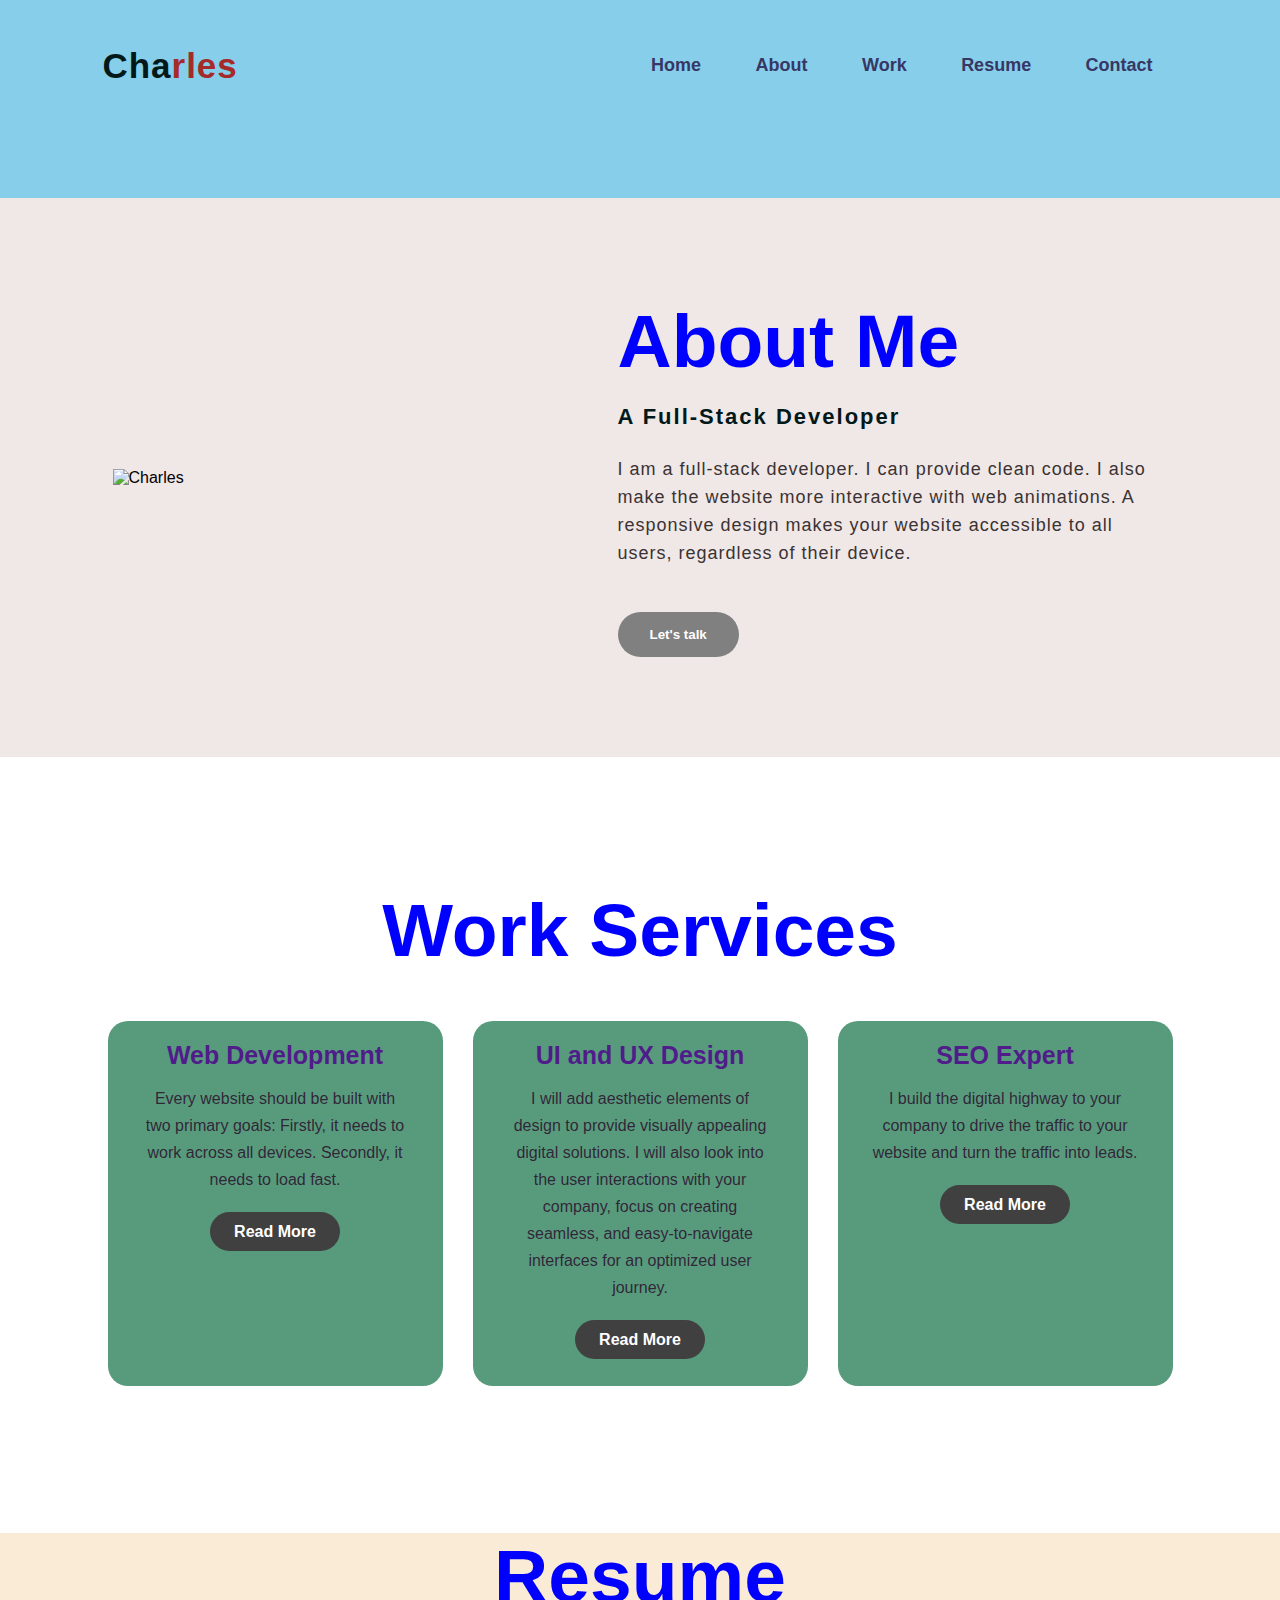
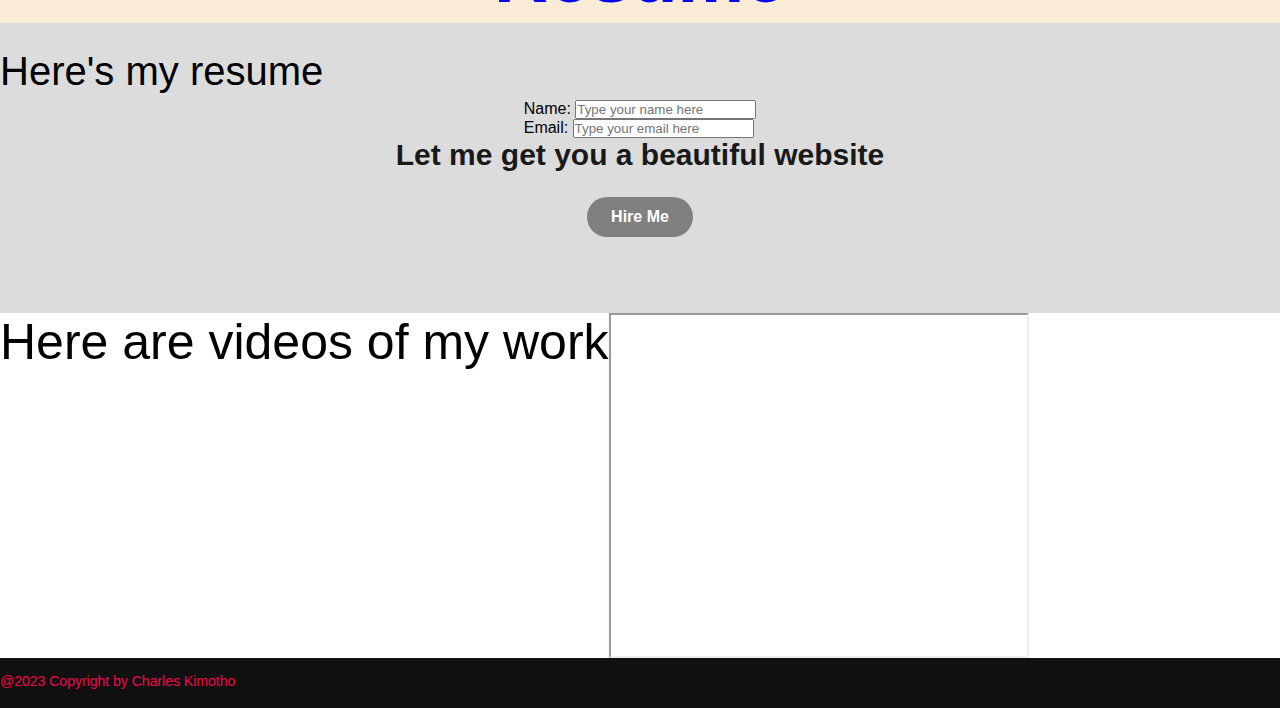
==== charles_portfolio.html @ 95c23b43 "First version release" ====
<!DOCTYPE html>
<html>
    <head>
        <title>Charle's Portfolio</title>
        <style>
            * {
                padding: 0;
                margin: 0;
                font-family: sans-serif;
                box-sizing: border-box;
            }
            .hero{
                height: 22vh;
                width: 100%; 
                background-color: skyblue;                
            }
            nav{
                display: flex;
                align-items: center;
                justify-content: space-between;
                padding-top: 45px;
                padding-left: 8%;
                padding-right: 8%;
            }
            .logo{
                color: rgb(3, 24, 24);
                font-size: 35px;
                letter-spacing: 1px;
                cursor: pointer;
            }
            span{
                color: brown;
            }
            nav ul li{
                list-style-type: none;
                display: inline-block;
                padding: 10px 25px;                
            }
            nav ul li a{
                position: relative;
                font-size: 18px;
                text-decoration: none;                 
                color: rgb(55, 55, 100);
                text-align: none;
                font-weight: bold;
                text-transform: capitalize;
            }                       
            .about{
                width: 100%;
                padding: 100px 0px;
                background-color: #f0e7e7;
            }
            .about img{
                height: auto;
                width: 430px;
            }
            .about-text{
                width: 550px;                
            }
            .main{
                width: 1130px;
                max-width: 95%;
                margin: 0 auto;
                display: flex;
                align-items: center;
                justify-content: space-around;
            }
            .about-text h2{
                color: blue;
                font-size: 75px;
                margin-bottom: 20px;
            }
            .about-text h5{
                color:rgb(3, 24, 24);
                letter-spacing: 2px;
                font-size: 22px;
                margin-bottom: 25px;
                text-transform: capitalize;
            }
            .about-text p{
                color: rgb(59, 51, 51);
                letter-spacing: 1px;
                line-height: 28px;
                font-size: 18px;
                margin-bottom: 45px;
            }
            button{
                background-color: grey;
                color: white; 
                text-decoration: none;
                border: 2px solid transparent;
                font-weight: bold;
                padding: 13px 30px;
                border-radius: 30px;                 
            }
            .work{
                background: white;                 
                width: 100%;
                padding: 100px 0px;
            }
            .title h2{
                color: blue;
                font-size: 75px;
                width: 1130px;
                margin: 30px auto;
                text-align: center;
            }
            .box{
                display: flex;                 
                justify-content: center;
                align-items: center;
                min-height: 400px;
            }
            .card{
                height: 365px;
                width: 335px;
                padding: 20px 35px;
                background: rgb(88, 155, 124);
                border-radius: 20px;
                margin: 15px;
                position: relative;
                overflow: hidden;
                text-align: center;
            }        
            h5{
                color: rgb(79, 28, 138);
                font-size: 25px;
                margin-bottom: 15px;
            }
            .pra p{
                color: rgba(39, 5, 39, 0.8);
                font-size: 16px;
                line-height: 27px;
                margin-bottom: 25px;
            }
            .card .button{
                background-color: rgb(65, 64, 64);
                color: white; 
                text-decoration: none;
                border: 2px solid transparent;
                font-weight: bold;
                padding: 9px 22px;
                border-radius: 30px;
            }
            .resume{
                position: relative;
                width: 100;
                height: 10vh;
                background-color: antiquewhite;
            }
            .contact-me{
                width: 100%;
                height: 290px;
                background: gainsboro;
                display: flex;
                align-items: center;
                flex-direction: column;
                justify-content: center;
            }
            .contact-me p{
                color: #191919;
                font-size: 30px;
                font-weight: bold;
                margin-bottom: 25px;
            }
            .contact-me .button-two{
                background-color: grey;
                color: white; 
                text-decoration: none;
                border: 2px solid transparent;
                font-weight: bold;
                padding: 9px 22px;
                border-radius: 30px;
            }
            footer{
                position: relative;
                width: 100%;
                height: 50px;
                background: #101010;                 
                align-items: center;
                justify-content: center;
            }           
            .end{
                position: absolute;
                color: #f9004d;
                bottom: 35px;
                top: 15px;
                font-size: 14px;
            }
        </style>
    </head>
    <body>
        <!--the navbar section starts-->
        <div class="hero">
            <nav>
                <h2 class="logo">Cha<span>rles</span></h2>
                <ul>
                    <li><a href="#">Home</a></li>
                    <li><a href="#">About</a></li>
                    <li><a href="#">Work</a></li>
                    <li><a href="#">Resume</a></li>
                    <li><a href="#">Contact</a></li>
                </ul>
            </nav>            
        </div>       
        <!--the about me section begins-->
        <section class="about">
            <div class="main">   
                <img src="C:\Users\User\OneDrive\Desktop\charles22.jpg" alt="Charles">    
                <div class="about-text">
                    <h2>About Me</h2>
                    <h5>A full-stack developer</h5>
                    <p>I am a full-stack developer. I can provide clean code. I also make the website more interactive with web animations. 
                    A responsive design makes your website accessible to all users, regardless of their device.</p>
                    <button type="button">Let's talk</button>
                </div>  
            </div>                              
        </section>
        <!--Work sections is now getting started-->
        <section class="work">
            <div class="title">
                <h2>Work Services</h2>
            </div>
            <div class="box">
                <div class="card">
                    <h5>Web Development</h5>
                    <div class="pra">
                        <p>Every website should be built with two primary goals: Firstly, it needs to work across all devices.
                            Secondly, it needs to load fast. </p>
                        <p style="text-align: center;">
                          <a class="button" href="#">Read More</a>
                        </p>
                    </div>
                </div>                            
                <div class="card">
                    <h5>UI and UX Design</h5>
                    <div class="pra">
                        <p>I will add aesthetic elements of design to provide visually appealing digital solutions. I will also look into 
                            the user interactions with your company, focus on creating seamless, and easy-to-navigate interfaces for an 
                            optimized user journey.</p>
                            <p style="text-align: center;">
                                <a class="button" href="#">Read More</a>
                              </p>
                    </div>
                </div>             
                <div class="card">
                    <h5>SEO Expert</h5>
                    <div class="pra">
                        <p>I build the digital highway to your company to drive the traffic to your website and turn the traffic into leads.</p>
                        <p style="text-align: center;">
                            <a class="button" href="#">Read More</a>
                          </p>
                    </div>
                </div>   
            </div>                  
        </section>
        <!--The resume section now next-->
        <section class="resume">
            <div class="title">
                <h2>Resume</h2>
            </div>             
            <p style="font-size: 40px;">Here's my resume</p>
        </section>
        <!--contact me section starting-->
        <section class="contact">
            <div class="contact-me">
                <form>   
                    <label>Name:</label>                  
                    <input type="text" name="first name" placeholder="Type your name here"> <br> 
                    <label>Email:</label>                
                    <input type="email" name="email" placeholder="Type your email here">   <br>             
                                       
                </form>                 
                <p>Let me get you a beautiful website</p>
                <a class="button-two" href="#">Hire Me</a>
            </div>             
        </section>
        <div style="display: flex; align="center">
            <p style="font-size: 50px;">Here are videos of my work</p>
            <iframe width="420" height="345" src="https://www.youtube.com/embed/tgbNymZ7vqY?controls=0">
            </iframe>
        </div>
        <footer>
            <p class="end">@2023 Copyright by Charles Kimotho</p>
        </footer>    
    </body>
</html>
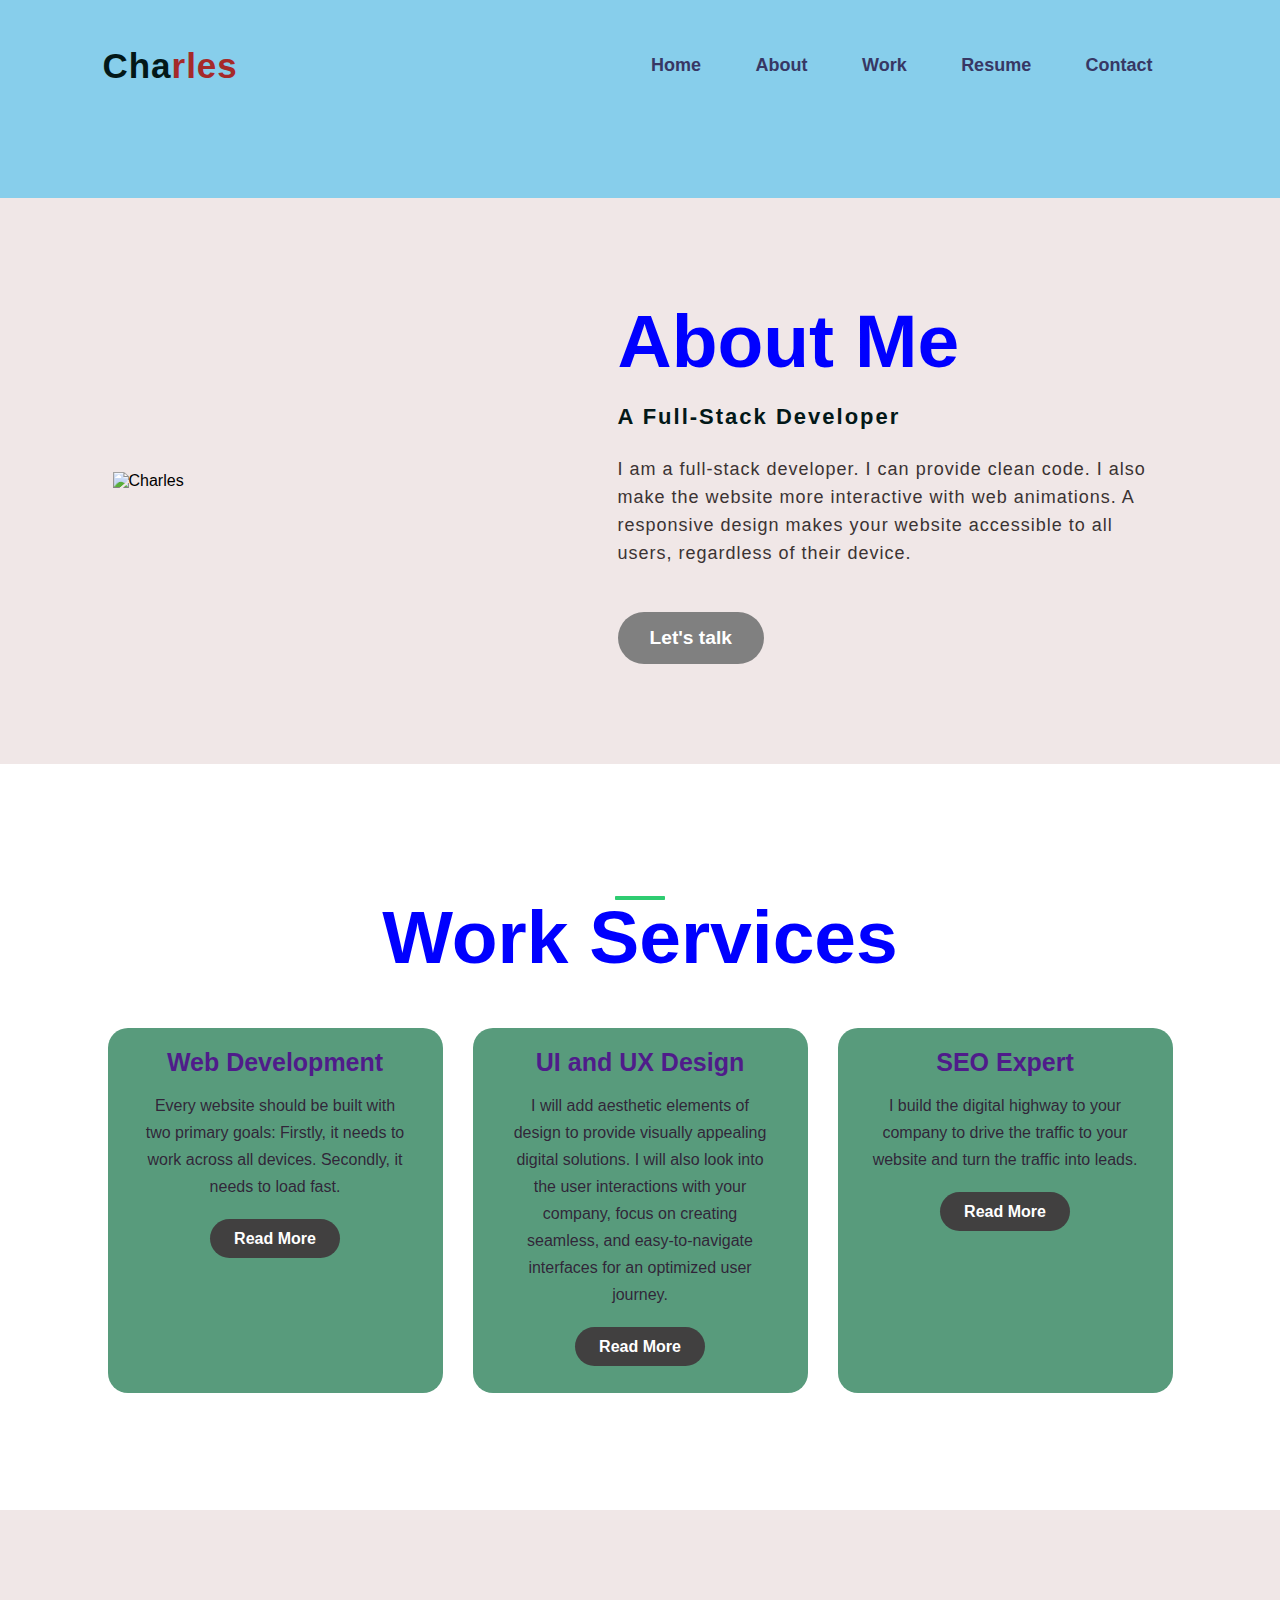
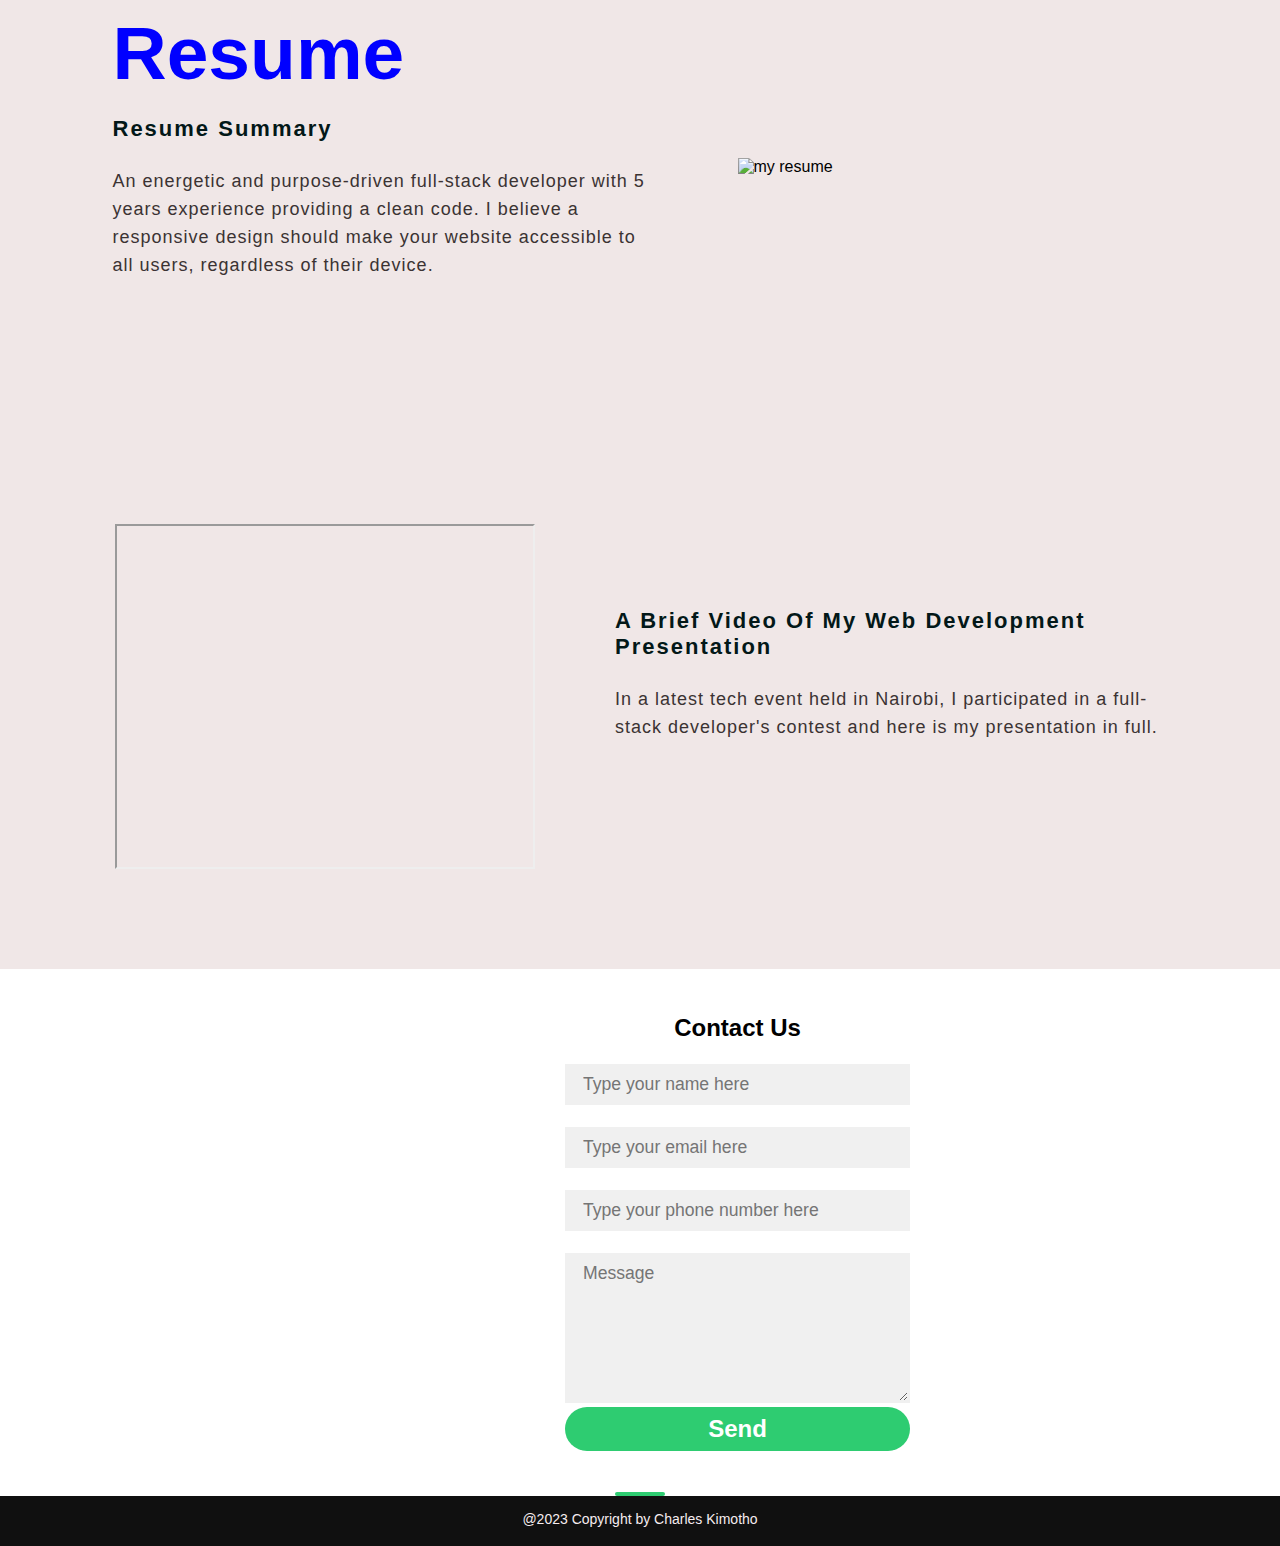
==== commit 59bf9ef8: "edited version of my portfolio" ====
--- a/charles_portfolio.html
+++ b/charles_portfolio.html
@@ -91,7 +91,8 @@
                 border: 2px solid transparent;
                 font-weight: bold;
                 padding: 13px 30px;
-                border-radius: 30px;                 
+                border-radius: 30px;  
+                font-size: larger;               
             }
             .work{
                 background: white;                 
@@ -145,32 +146,65 @@
             .resume{
                 position: relative;
                 width: 100;
-                height: 10vh;
+                height: 15vh;
                 background-color: antiquewhite;
-            }
-            .contact-me{
-                width: 100%;
-                height: 290px;
-                background: gainsboro;
-                display: flex;
-                align-items: center;
-                flex-direction: column;
-                justify-content: center;
-            }
-            .contact-me p{
-                color: #191919;
-                font-size: 30px;
-                font-weight: bold;
-                margin-bottom: 25px;
-            }
-            .contact-me .button-two{
-                background-color: grey;
-                color: white; 
-                text-decoration: none;
-                border: 2px solid transparent;
-                font-weight: bold;
-                padding: 9px 22px;
-                border-radius: 30px;
+            }            
+            .container{  
+                position: relative;   
+                 
+                justify-content: center;
+                align-items: center;
+                width: 100%;
+                height: 100%;
+                padding: 20px 100px;                       
+
+            }
+            .contact-box{
+                max-width: 850px;
+                display: grid;
+                grid-template-columns: repeat(2, 1fr);
+                justify-content: center;
+                align-items: center;
+                text-align: center;
+                background-color: #fff;
+            }
+            .left{
+                height: 100%;
+                
+            }
+            .right{
+                padding: 25px 40px;
+            }
+            h2:after{
+                content: '';
+                position: absolute;
+                left: 50%;
+                bottom: 0;
+                transform: translateX(-50%);
+                height: 4px;
+                width: 50px;
+                border-radius: 2px;
+                background-color: #2ecc71;
+            }
+            .field{
+                width: 100%;
+                padding: 0.5rem 1rem;
+                outline: none;
+                border: 2px solid rgba(0, 0, 0, 0);
+                font-size: 1.1rem;
+                background-color: rgba(230, 230, 230, 0.6);
+                margin-top: 22px;
+            }
+            .area{
+                min-height: 150px;
+            }
+            .btn{
+                width: 100%;
+                padding: 0.5rem 1rem;
+                font-size: 1.5rem;
+                background-color: #2ecc71;
+                outline: none;
+                border: none;
             }
             footer{
                 position: relative;
@@ -181,11 +215,14 @@
                 justify-content: center;
             }           
             .end{
-                position: absolute;
-                color: #f9004d;
+                 position: relative;
+                align-items: center;
+                justify-content: center;
+                color: #f5ecef;
                 bottom: 35px;
                 top: 15px;
                 font-size: 14px;
+                text-align: center;
             }
         </style>
     </head>
@@ -206,7 +243,7 @@
         <!--the about me section begins-->
         <section class="about">
             <div class="main">   
-                <img src="C:\Users\User\OneDrive\Desktop\charles22.jpg" alt="Charles">    
+                <img src="C:\Users\User\Downloads\charles22-removebg-preview.png" alt="Charles">    
                 <div class="about-text">
                     <h2>About Me</h2>
                     <h5>A full-stack developer</h5>
@@ -255,31 +292,45 @@
             </div>                  
         </section>
         <!--The resume section now next-->
-        <section class="resume">
-            <div class="title">
-                <h2>Resume</h2>
-            </div>             
-            <p style="font-size: 40px;">Here's my resume</p>
+        <section class="about">
+            <div class="main">                       
+                <div class="about-text">
+                    <h2>Resume</h2>
+                    <h5>Resume Summary</h5>
+                    <p>An energetic and purpose-driven full-stack developer with 5 years experience providing a clean code.                     
+                    I believe a responsive design should make your website accessible to all users, regardless of their device.</p>                    
+                </div>  
+                <img src="C:\Users\User\Downloads\00002-Resume (1)_page-0001.jpg" alt="my resume">
+            </div>                              
         </section>
+        <div class="about">
+            <div class="main">  
+                <iframe width="420" height="345" src="https://www.youtube.com/embed/tgbNymZ7vqY?controls=0">
+                </iframe>                     
+                <div class="about-text">
+                    <h5>A Brief Video of My Web Development Presentation</h5>                     
+                    <p>In a latest tech event held in Nairobi, I participated in a full-stack developer's contest and here is my presentation in full. 
+                    </p>                     
+                </div>  
+            </div>                              
+        </div> 
         <!--contact me section starting-->
-        <section class="contact">
-            <div class="contact-me">
-                <form>   
-                    <label>Name:</label>                  
-                    <input type="text" name="first name" placeholder="Type your name here"> <br> 
-                    <label>Email:</label>                
-                    <input type="email" name="email" placeholder="Type your email here">   <br>             
-                                       
-                </form>                 
-                <p>Let me get you a beautiful website</p>
-                <a class="button-two" href="#">Hire Me</a>
-            </div>             
+        <section class="container">
+            <div class="contact-box">
+                <div class="left"></div>
+                <div class="right">  
+                    <h2>Contact Us</h2>       
+                                   
+                    <input type="text" class="field" placeholder="Type your name here"> 
+                                  
+                    <input type="email" class="field" placeholder="Type your email here">   
+                    <input type="text" class="field" placeholder="Type your phone number here"> 
+                    <textarea class="field area" placeholder="Message"></textarea> 
+                    <button class="btn">Send</button>         
+                </div>
+                </div>                              
         </section>
-        <div style="display: flex; align="center">
-            <p style="font-size: 50px;">Here are videos of my work</p>
-            <iframe width="420" height="345" src="https://www.youtube.com/embed/tgbNymZ7vqY?controls=0">
-            </iframe>
-        </div>
+                
         <footer>
             <p class="end">@2023 Copyright by Charles Kimotho</p>
         </footer>    
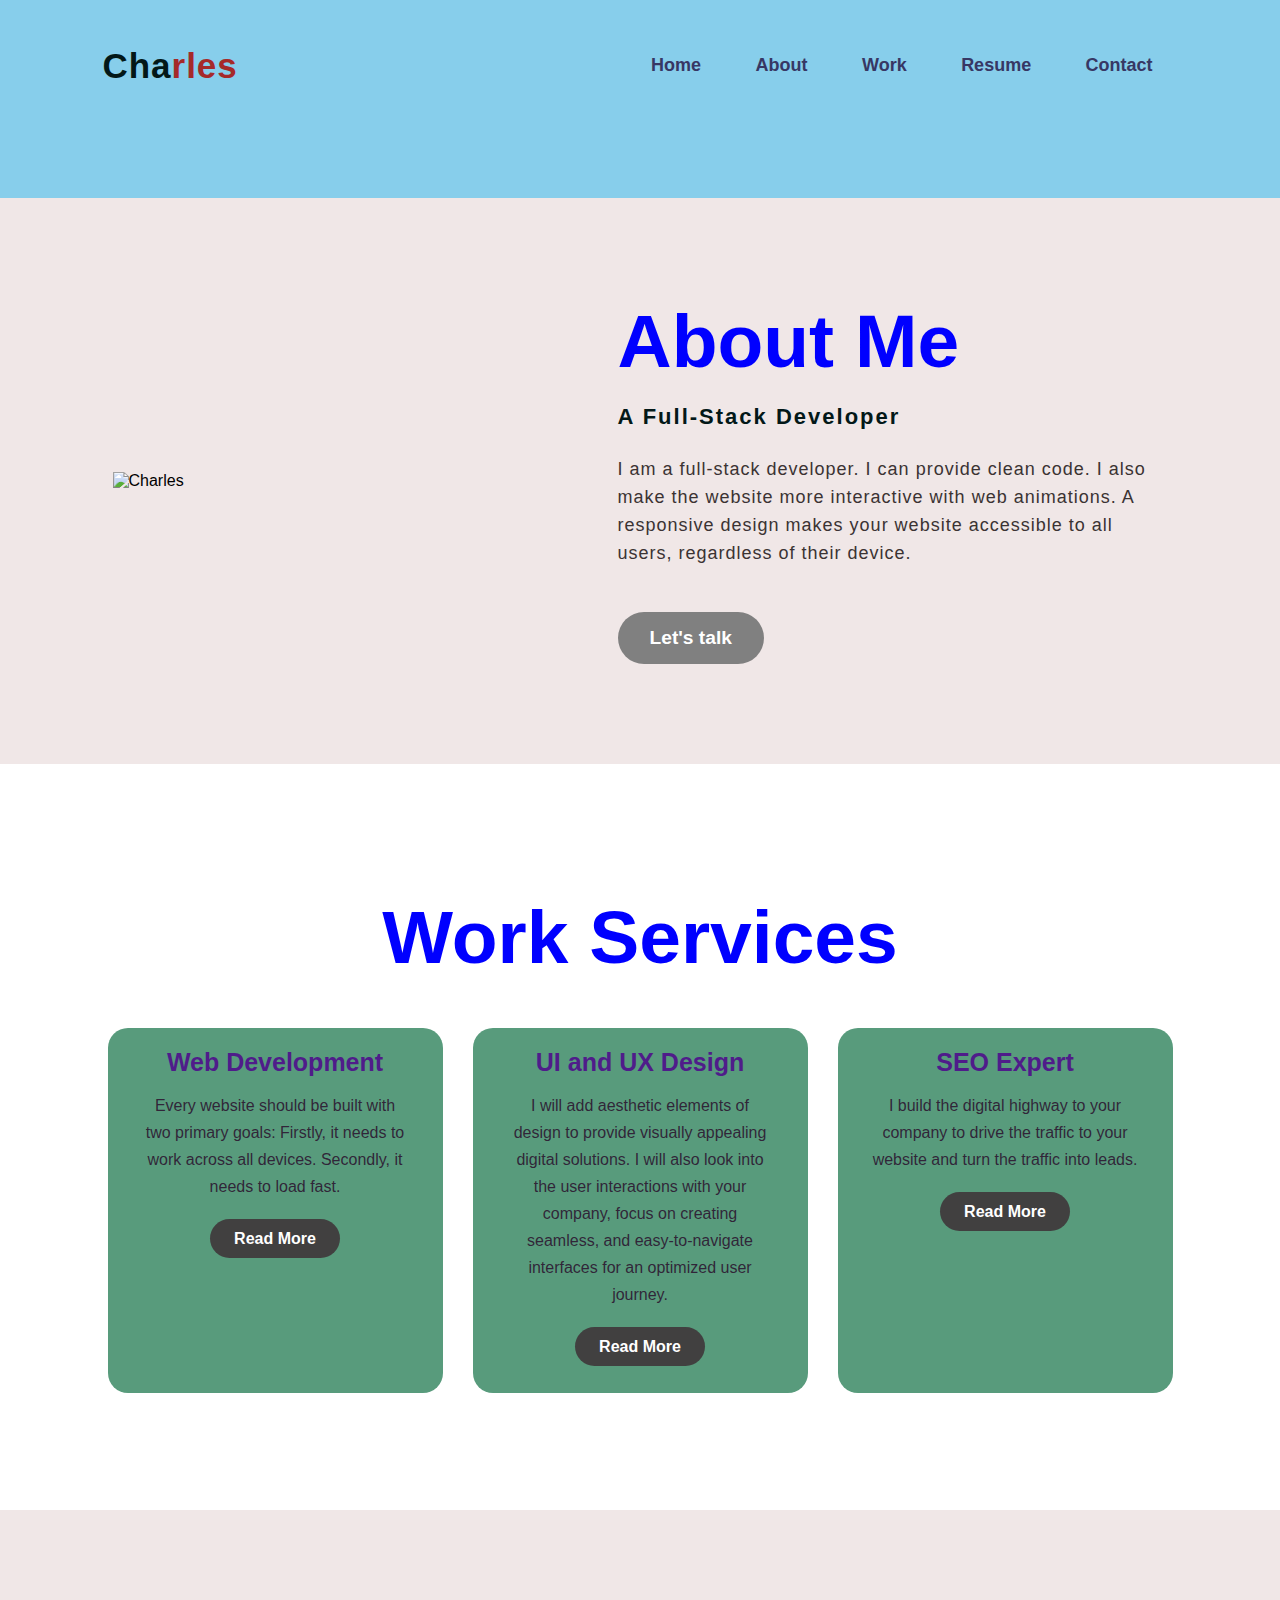
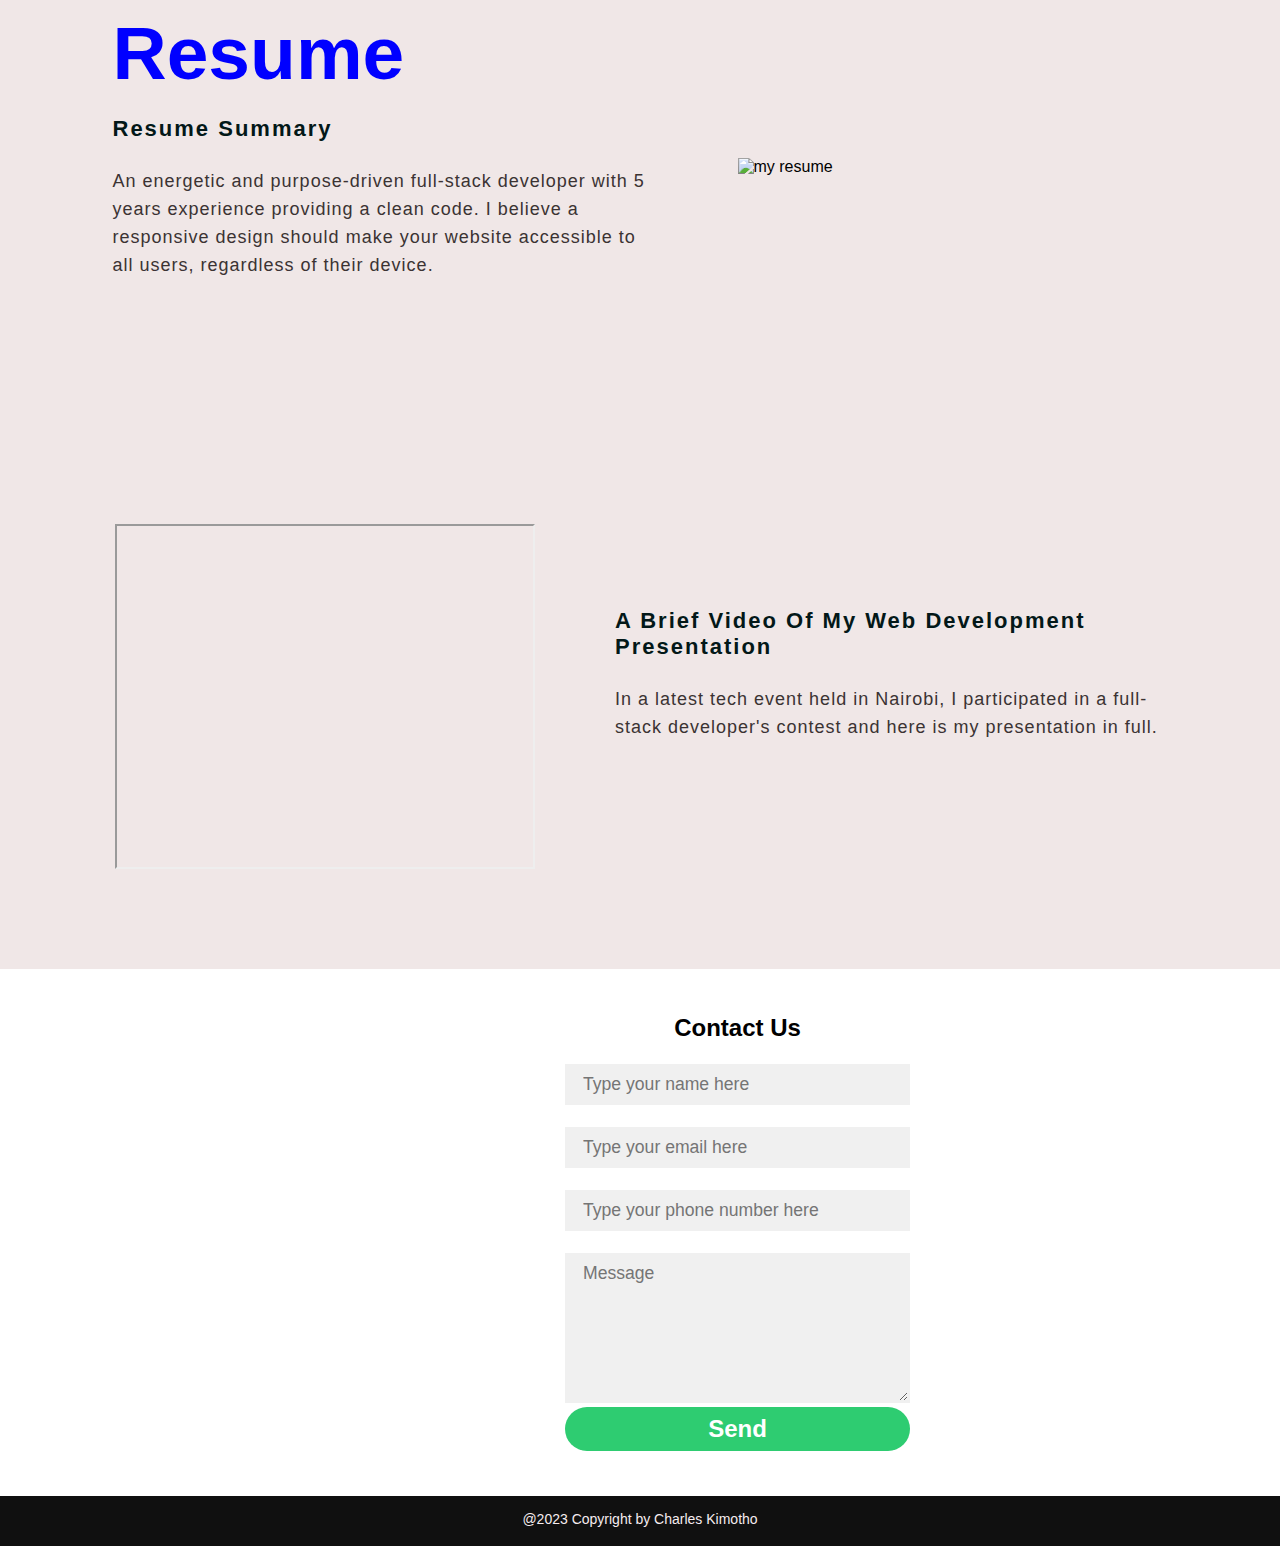
==== commit dd1e8291: "The Third version of Charles Portfolio" ====
--- a/charles_portfolio.html
+++ b/charles_portfolio.html
@@ -175,8 +175,7 @@
             .right{
                 padding: 25px 40px;
             }
-            h2:after{
-                content: '';
+            h2:after{                 
                 position: absolute;
                 left: 50%;
                 bottom: 0;
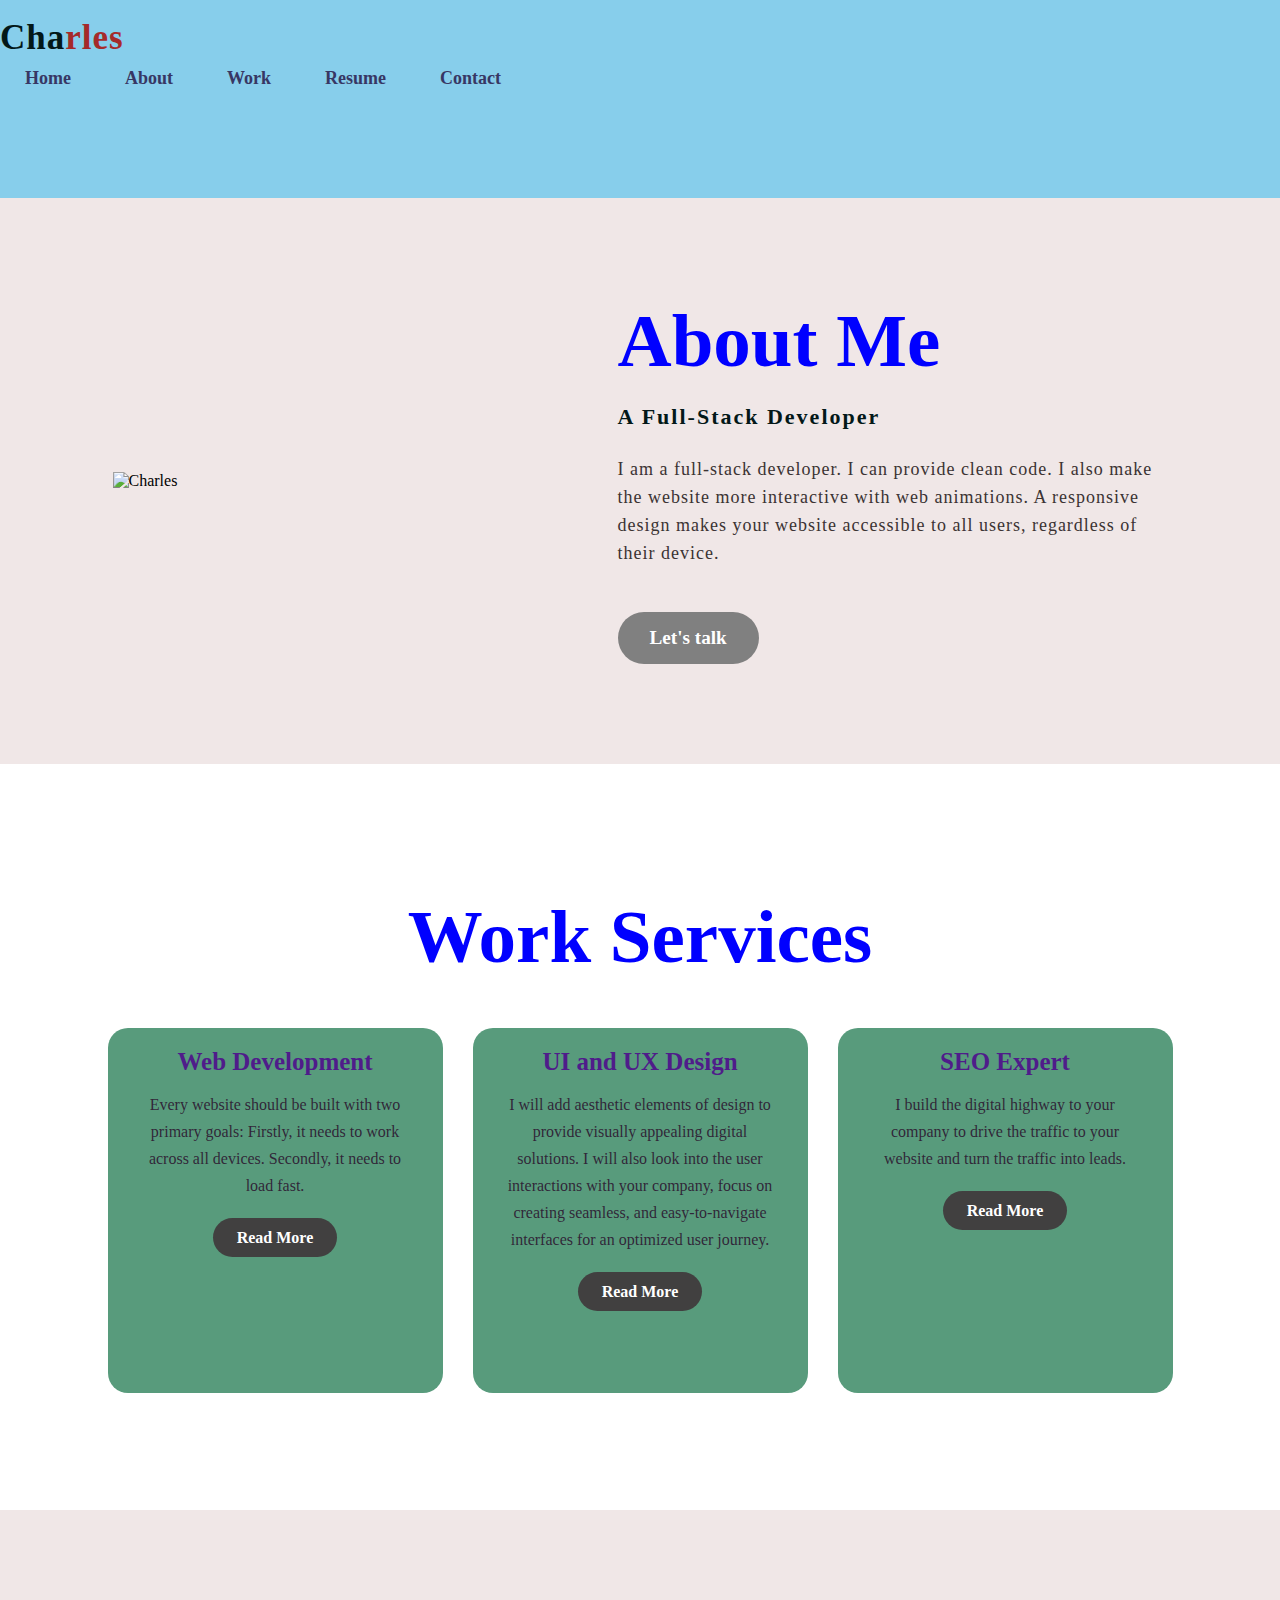
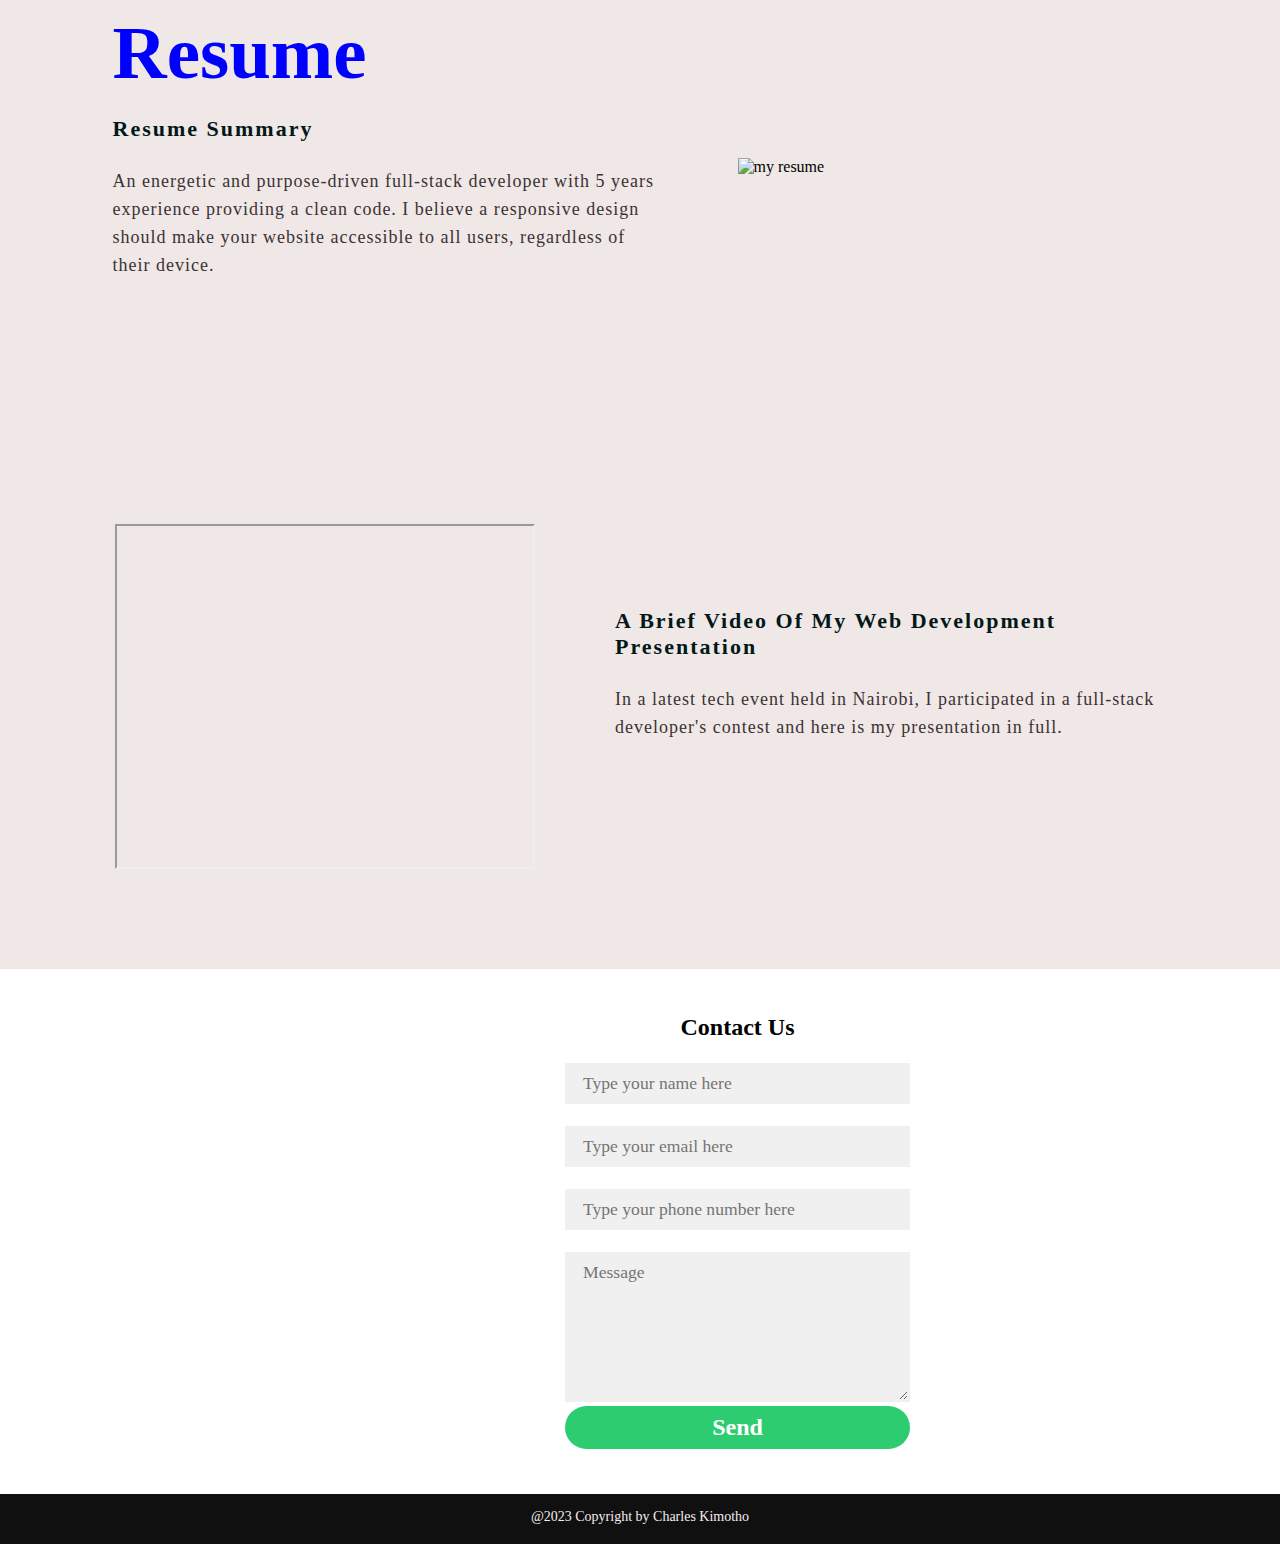
==== commit 41389ed0: "Styling CheckPoint" ====
--- a/charles_portfolio.html
+++ b/charles_portfolio.html
@@ -2,228 +2,7 @@
 <html>
     <head>
         <title>Charle's Portfolio</title>
-        <style>
-            * {
-                padding: 0;
-                margin: 0;
-                font-family: sans-serif;
-                box-sizing: border-box;
-            }
-            .hero{
-                height: 22vh;
-                width: 100%; 
-                background-color: skyblue;                
-            }
-            nav{
-                display: flex;
-                align-items: center;
-                justify-content: space-between;
-                padding-top: 45px;
-                padding-left: 8%;
-                padding-right: 8%;
-            }
-            .logo{
-                color: rgb(3, 24, 24);
-                font-size: 35px;
-                letter-spacing: 1px;
-                cursor: pointer;
-            }
-            span{
-                color: brown;
-            }
-            nav ul li{
-                list-style-type: none;
-                display: inline-block;
-                padding: 10px 25px;                
-            }
-            nav ul li a{
-                position: relative;
-                font-size: 18px;
-                text-decoration: none;                 
-                color: rgb(55, 55, 100);
-                text-align: none;
-                font-weight: bold;
-                text-transform: capitalize;
-            }                       
-            .about{
-                width: 100%;
-                padding: 100px 0px;
-                background-color: #f0e7e7;
-            }
-            .about img{
-                height: auto;
-                width: 430px;
-            }
-            .about-text{
-                width: 550px;                
-            }
-            .main{
-                width: 1130px;
-                max-width: 95%;
-                margin: 0 auto;
-                display: flex;
-                align-items: center;
-                justify-content: space-around;
-            }
-            .about-text h2{
-                color: blue;
-                font-size: 75px;
-                margin-bottom: 20px;
-            }
-            .about-text h5{
-                color:rgb(3, 24, 24);
-                letter-spacing: 2px;
-                font-size: 22px;
-                margin-bottom: 25px;
-                text-transform: capitalize;
-            }
-            .about-text p{
-                color: rgb(59, 51, 51);
-                letter-spacing: 1px;
-                line-height: 28px;
-                font-size: 18px;
-                margin-bottom: 45px;
-            }
-            button{
-                background-color: grey;
-                color: white; 
-                text-decoration: none;
-                border: 2px solid transparent;
-                font-weight: bold;
-                padding: 13px 30px;
-                border-radius: 30px;  
-                font-size: larger;               
-            }
-            .work{
-                background: white;                 
-                width: 100%;
-                padding: 100px 0px;
-            }
-            .title h2{
-                color: blue;
-                font-size: 75px;
-                width: 1130px;
-                margin: 30px auto;
-                text-align: center;
-            }
-            .box{
-                display: flex;                 
-                justify-content: center;
-                align-items: center;
-                min-height: 400px;
-            }
-            .card{
-                height: 365px;
-                width: 335px;
-                padding: 20px 35px;
-                background: rgb(88, 155, 124);
-                border-radius: 20px;
-                margin: 15px;
-                position: relative;
-                overflow: hidden;
-                text-align: center;
-            }        
-            h5{
-                color: rgb(79, 28, 138);
-                font-size: 25px;
-                margin-bottom: 15px;
-            }
-            .pra p{
-                color: rgba(39, 5, 39, 0.8);
-                font-size: 16px;
-                line-height: 27px;
-                margin-bottom: 25px;
-            }
-            .card .button{
-                background-color: rgb(65, 64, 64);
-                color: white; 
-                text-decoration: none;
-                border: 2px solid transparent;
-                font-weight: bold;
-                padding: 9px 22px;
-                border-radius: 30px;
-            }
-            .resume{
-                position: relative;
-                width: 100;
-                height: 15vh;
-                background-color: antiquewhite;
-            }            
-            .container{  
-                position: relative;   
-                 
-                justify-content: center;
-                align-items: center;
-                width: 100%;
-                height: 100%;
-                padding: 20px 100px;                       
-
-            }
-            .contact-box{
-                max-width: 850px;
-                display: grid;
-                grid-template-columns: repeat(2, 1fr);
-                justify-content: center;
-                align-items: center;
-                text-align: center;
-                background-color: #fff;
-            }
-            .left{
-                height: 100%;
-                
-            }
-            .right{
-                padding: 25px 40px;
-            }
-            h2:after{                 
-                position: absolute;
-                left: 50%;
-                bottom: 0;
-                transform: translateX(-50%);
-                height: 4px;
-                width: 50px;
-                border-radius: 2px;
-                background-color: #2ecc71;
-            }
-            .field{
-                width: 100%;
-                padding: 0.5rem 1rem;
-                outline: none;
-                border: 2px solid rgba(0, 0, 0, 0);
-                font-size: 1.1rem;
-                background-color: rgba(230, 230, 230, 0.6);
-                margin-top: 22px;
-            }
-            .area{
-                min-height: 150px;
-            }
-            .btn{
-                width: 100%;
-                padding: 0.5rem 1rem;
-                font-size: 1.5rem;
-                background-color: #2ecc71;
-                outline: none;
-                border: none;
-            }
-            footer{
-                position: relative;
-                width: 100%;
-                height: 50px;
-                background: #101010;                 
-                align-items: center;
-                justify-content: center;
-            }           
-            .end{
-                 position: relative;
-                align-items: center;
-                justify-content: center;
-                color: #f5ecef;
-                bottom: 35px;
-                top: 15px;
-                font-size: 14px;
-                text-align: center;
-            }
-        </style>
+         <link rel="stylesheet" href="style.css">
     </head>
     <body>
         <!--the navbar section starts-->
--- a/style.css
+++ b/style.css
@@ -0,0 +1,220 @@
+* {
+    padding: 0;
+    margin: 0;
+    font-family: Roboto;
+    box-sizing: border-box;
+}
+.hero{
+    height: 22vh;
+    width: 100%; 
+    background-color: skyblue;                
+}
+nav{
+    display: inline;
+    align-items: center;
+    justify-content: space-between;
+    padding-top: 45px;
+    padding-left: 8%;
+    padding-right: 8%;
+}
+.logo{
+    color: rgb(3, 24, 24);
+    font-size: 35px;
+    letter-spacing: 1px;
+    cursor: pointer;
+}
+span{
+    color: brown;
+}
+nav ul li{
+    list-style-type: none;
+    display: inline-block;
+    padding: 10px 25px;                
+}
+nav ul li a{
+    position: relative;
+    font-size: 18px;
+    text-decoration: none;                 
+    color: rgb(55, 55, 100);
+    text-align: none;
+    font-weight: bold;
+    text-transform: capitalize;
+}                       
+.about{
+    width: 100%;
+    padding: 100px 0px;
+    background-color: #f0e7e7;
+}
+.about img{
+    height: auto;
+    width: 430px;
+}
+.about-text{
+    width: 550px;                
+}
+.main{
+    width: 1130px;
+    max-width: 95%;
+    margin: 0 auto;
+    display: flex;
+    align-items: center;
+    justify-content: space-around;
+}
+.about-text h2{
+    color: blue;
+    font-size: 75px;
+    margin-bottom: 20px;
+}
+.about-text h5{
+    color:rgb(3, 24, 24);
+    letter-spacing: 2px;
+    font-size: 22px;
+    margin-bottom: 25px;
+    text-transform: capitalize;
+}
+.about-text p{
+    color: rgb(59, 51, 51);
+    letter-spacing: 1px;
+    line-height: 28px;
+    font-size: 18px;
+    margin-bottom: 45px;
+}
+button{
+    background-color: grey;
+    color: white; 
+    text-decoration: none;
+    border: 2px solid transparent;
+    font-weight: bold;
+    padding: 13px 30px;
+    border-radius: 30px;  
+    font-size: larger;               
+}
+.work{
+    background: white;                 
+    width: 100%;
+    padding: 100px 0px;
+}
+.title h2{
+    color: blue;
+    font-size: 75px;
+    width: 1130px;
+    margin: 30px auto;
+    text-align: center;
+}
+.box{
+    display: flex;                 
+    justify-content: center;
+    align-items: center;
+    min-height: 400px;
+}
+.card{
+    height: 365px;
+    width: 335px;
+    padding: 20px 35px;
+    background: rgb(88, 155, 124);
+    border-radius: 20px;
+    margin: 15px;
+    position: relative;
+    overflow: hidden;
+    text-align: center;
+}        
+h5{
+    color: rgb(79, 28, 138);
+    font-size: 25px;
+    margin-bottom: 15px;
+}
+.pra p{
+    color: rgba(39, 5, 39, 0.8);
+    font-size: 16px;
+    line-height: 27px;
+    margin-bottom: 25px;
+}
+.card .button{
+    background-color: rgb(65, 64, 64);
+    color: white; 
+    text-decoration: none;
+    border: 2px solid transparent;
+    font-weight: bold;
+    padding: 9px 22px;
+    border-radius: 30px;
+}
+.resume{
+    position: relative;
+    width: 100;
+    height: 15vh;
+    background-color: antiquewhite;
+}            
+.container{  
+    position: relative;   
+     
+    justify-content: center;
+    align-items: center;
+    width: 100%;
+    height: 100%;
+    padding: 20px 100px;                       
+
+}
+.contact-box{
+    max-width: 850px;
+    display: grid;
+    grid-template-columns: repeat(2, 1fr);
+    justify-content: center;
+    align-items: center;
+    text-align: center;
+    background-color: #fff;
+}
+.left{
+    height: 100%;
+    
+}
+.right{
+    padding: 25px 40px;
+}
+h2:after{                 
+    position: absolute;
+    left: 50%;
+    bottom: 0;
+    transform: translateX(-50%);
+    height: 4px;
+    width: 50px;
+    border-radius: 2px;
+    background-color: #2ecc71;
+}
+.field{
+    width: 100%;
+    padding: 0.5rem 1rem;
+    outline: none;
+    border: 2px solid rgba(0, 0, 0, 0);
+    font-size: 1.1rem;
+    background-color: rgba(230, 230, 230, 0.6);
+    margin-top: 22px;
+}
+.area{
+    min-height: 150px;
+}
+.btn{
+    width: 100%;
+    padding: 0.5rem 1rem;
+    font-size: 1.5rem;
+    background-color: #2ecc71;
+    outline: none;
+    border: none;
+}
+footer{
+    position: relative;
+    width: 100%;
+    height: 50px;
+    background: #101010;                 
+    align-items: center;
+    justify-content: center;
+}           
+.end{
+     position: relative;
+    align-items: center;
+    justify-content: center;
+    color: #f5ecef;
+    bottom: 35px;
+    top: 15px;
+    font-size: 14px;
+    text-align: center;
+}